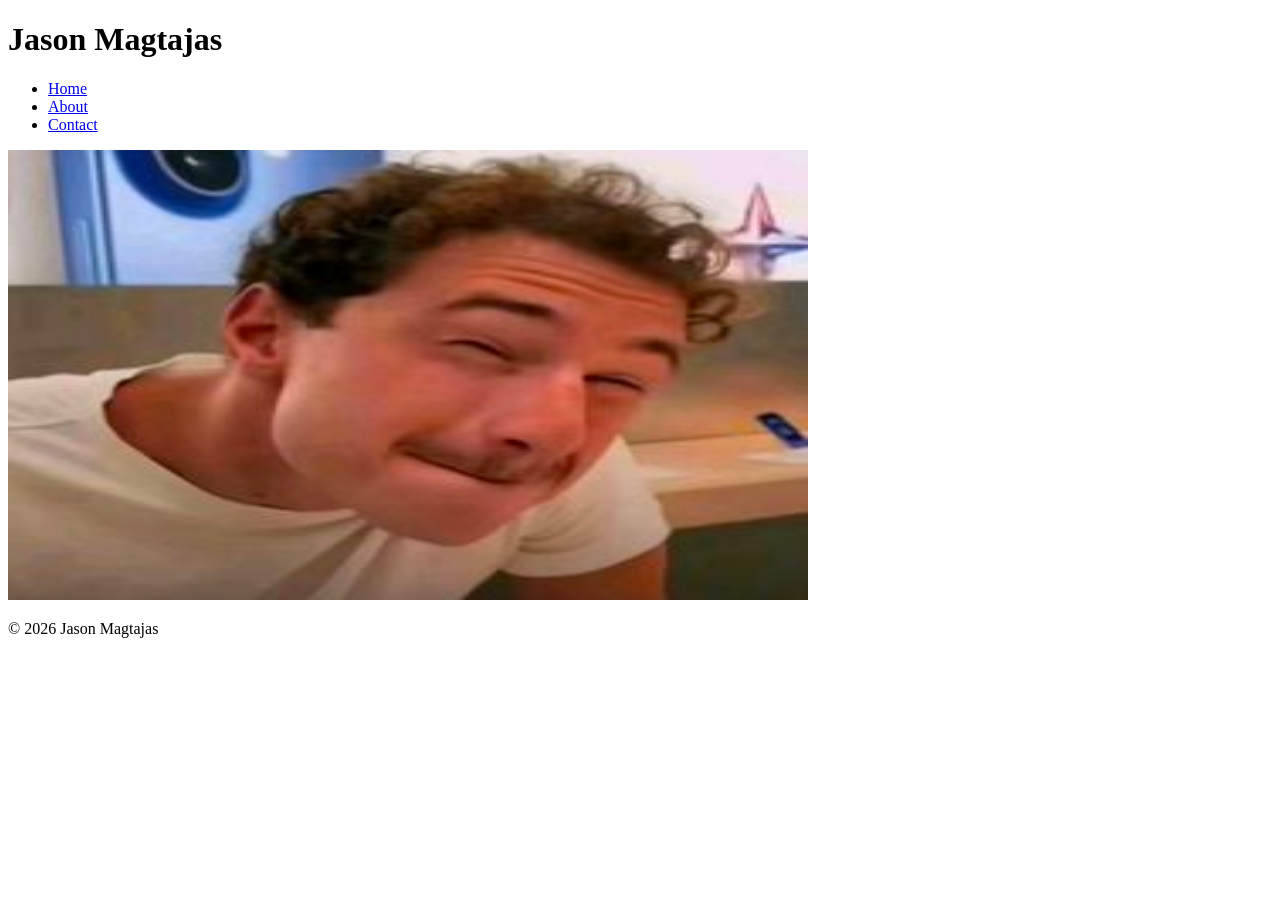
==== index.html @ 274fd241 "Initial commit with custom metadata" ====
<!DOCTYPE html>
<html lang="en">
<head>
    <meta charset="UTF-8">
    <meta name="viewport" content="width=device-width, initial-scale=1.0">
    <title>Home | Homepage</title>
        <meta name="description" content="Welcome to the official homepage of Jason Magtajas, a fourth-year Information Systems student at CHMSU.">
    <link rel="canonical" href="https://github.io">

    <!-- Open Graph -->
    <meta property="og:type" content="website">
    <meta property="og:title" content="Home | Jason Magtajas">
    <meta property="og:description" content="Welcome to the official homepage of Jason Magtajas, a fourth-year Information Systems student at CHMSU.">
    <meta property="og:image" content="https://github.io">
    <meta property="og:url" content="https://github.io">

    <!-- Twitter Card -->
    <meta name="twitter:card" content="summary_large_image">

</head>
<body>
    <header>
        <h1>Jason Magtajas</h1>
        <nav>
            <ul>
                <li><a href="index.html">Home</a></li>
                <li><a href="about.html">About</a></li>
                <li><a href="contact.html">Contact</a></li>
            </ul>
        </nav>
    </header>

    <main>
        <picture>
            <source type="image/webp" 
                    srcset="assets/hero-sm.webp 400px.webp 400w, 
                            assets/hero-md.webp 800px.webp 800w, 
                            assets/hero-lg.webp 1600px.webp 1600w" 
                    sizes="(max-width: 600px) 90vw, 800px">
            <img src="assets/hero-md.jpg" 
                 alt="Jason Magtajas - BSIS Student Profile Hero Image" 
                 width="800" 
                 height="450" 
                 loading="lazy">
        </picture>

    </main>

    <footer>
        <p>&copy; 2026 Jason Magtajas</p>
    </footer>
</body>
</html>
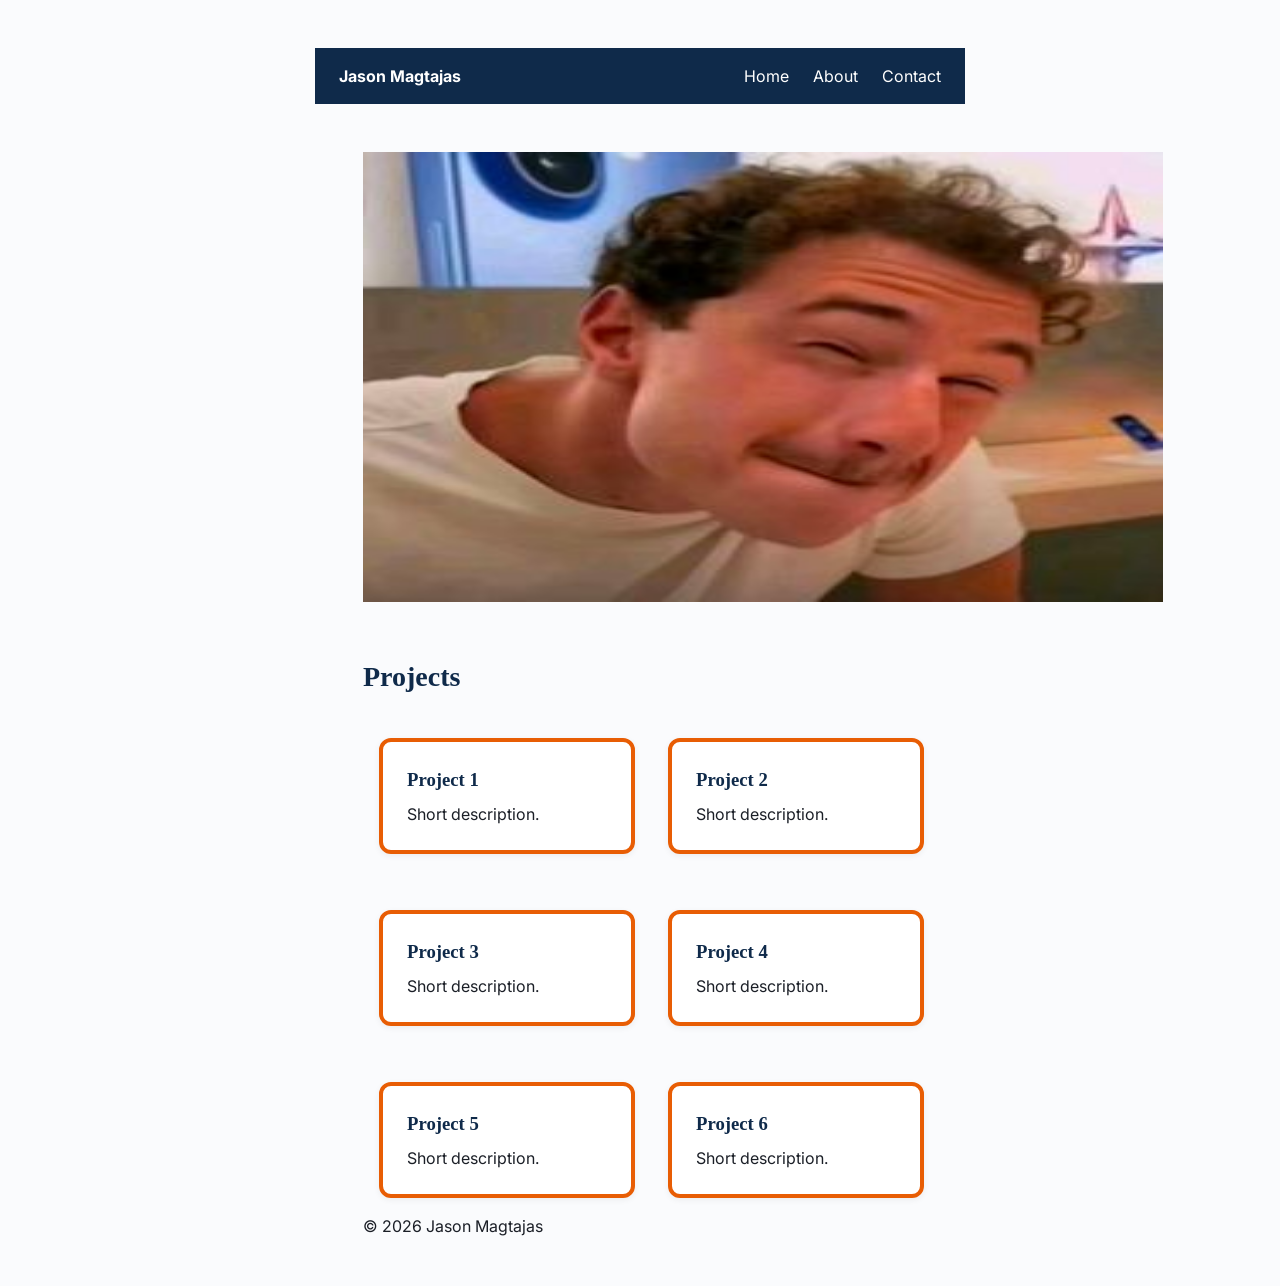
==== commit 6b947097: "Initial commit with custom metadata" ====
--- a/index.html
+++ b/index.html
@@ -17,12 +17,17 @@
     <!-- Twitter Card -->
     <meta name="twitter:card" content="summary_large_image">
 
-</head>
-<body>
-    <header>
-        <h1>Jason Magtajas</h1>
+    <link rel="preconnect" href="https://fonts.googleapis.com">
+    <link
+    href="https://fonts.googleapis.com/css2?family=Inter:wght@400;600&family=Playfair+Displa
+    y:wght@700&display=swap" rel="stylesheet">
+
+    <link rel="stylesheet" href="css/styles.css">
+
+        <header class="site-header">
+        <a href="index.html" class="logo">Jason Magtajas</a>
         <nav>
-            <ul>
+            <ul class="nav-links">
                 <li><a href="index.html">Home</a></li>
                 <li><a href="about.html">About</a></li>
                 <li><a href="contact.html">Contact</a></li>
@@ -30,6 +35,10 @@
         </nav>
     </header>
 
+
+
+</head>
+<body>
     <main>
         <picture>
             <source type="image/webp" 
@@ -44,6 +53,18 @@
                  loading="lazy">
         </picture>
 
+        <section class="projects">
+            <h2>Projects</h2>
+            <div class="grid">
+                <article class="card"><h3>Project 1</h3><p>Short description.</p></article>
+                <article class="card"><h3>Project 2</h3><p>Short description.</p></article>
+                <article class="card"><h3>Project 3</h3><p>Short description.</p></article>
+                <article class="card"><h3>Project 4</h3><p>Short description.</p></article>
+                <article class="card"><h3>Project 5</h3><p>Short description.</p></article>
+                <article class="card"><h3>Project 6</h3><p>Short description.</p></article>
+            </div>
+        </section>
+
     </main>
 
     <footer>
--- a/css/styles.css
+++ b/css/styles.css
@@ -0,0 +1,97 @@
+:root {
+--clr-navy: #0F2A4A;
+--clr-accent: #E85D04;
+--clr-text: #1B1F27;
+--clr-muted: #5B6472;
+--clr-bg: #FAFBFD;
+--font-body: "Inter", system-ui, sans-serif;
+--font-heading: "Playfair Display", Georgia, serif;
+--space-xs: 0.5rem;
+--space-sm: 1rem;
+--space-md: 1.5rem;
+--space-lg: 3rem;
+}
+
+* { box-sizing: border-box; margin: 0; padding: 0; }
+
+
+body {
+font-family: var(--font-body);
+color: var(--clr-text);
+background: var(--clr-bg);
+line-height: 1.5;
+padding: var(--space-lg);
+max-width: 65ch;
+margin: 0 auto;
+}
+h1, h2, h3 { font-family: var(--font-heading); color: var(--clr-navy); }
+h1 { font-size: clamp(2rem, 5vw, 3.5rem); margin-bottom: var(--space-md); }
+h2 { font-size: 1.75rem; margin: var(--space-lg) 0 var(--space-sm); }
+
+a { color: var(--clr-accent); }
+
+.card {
+    width: 200px;
+    padding: 24px;
+    border: 4px solid var(--clr-accent);
+    margin: 16px;
+    background: white;
+    
+    box-sizing: content-box; 
+}
+
+/* ==========================================
+   Module 3: Flexbox Header Navigation
+   ========================================== */
+
+.site-header {
+    display: flex;
+    align-items: center;
+    justify-content: space-between;
+    padding: var(--space-sm) var(--space-md);
+    background: var(--clr-navy);
+    color: white;
+    max-width: none;
+    margin: 0 -3rem var(--space-lg);
+}
+
+.site-header .logo { 
+    color: white; 
+    font-weight: 700; 
+    text-decoration: none; 
+}
+
+.nav-links {
+    list-style: none;
+    display: flex;
+    gap: var(--space-md);
+}
+
+.nav-links a { 
+    color: white; 
+    text-decoration: none; 
+}
+
+.nav-links a:hover { 
+    color: var(--clr-accent); 
+}
+
+.grid {
+    display: grid;
+    grid-template-columns: repeat(auto-fit, minmax(220px, 1fr));
+    gap: var(--space-md);
+    margin-top: var(--space-md);
+}
+
+.card {
+    padding: var(--space-md);
+    border-radius: 12px;
+    background: white;
+    box-shadow: 0 2px 6px rgba(0, 0, 0, 0.06);
+    
+}
+
+.card h3 { 
+    color: var(--clr-navy); 
+    margin-bottom: var(--space-xs); 
+}
